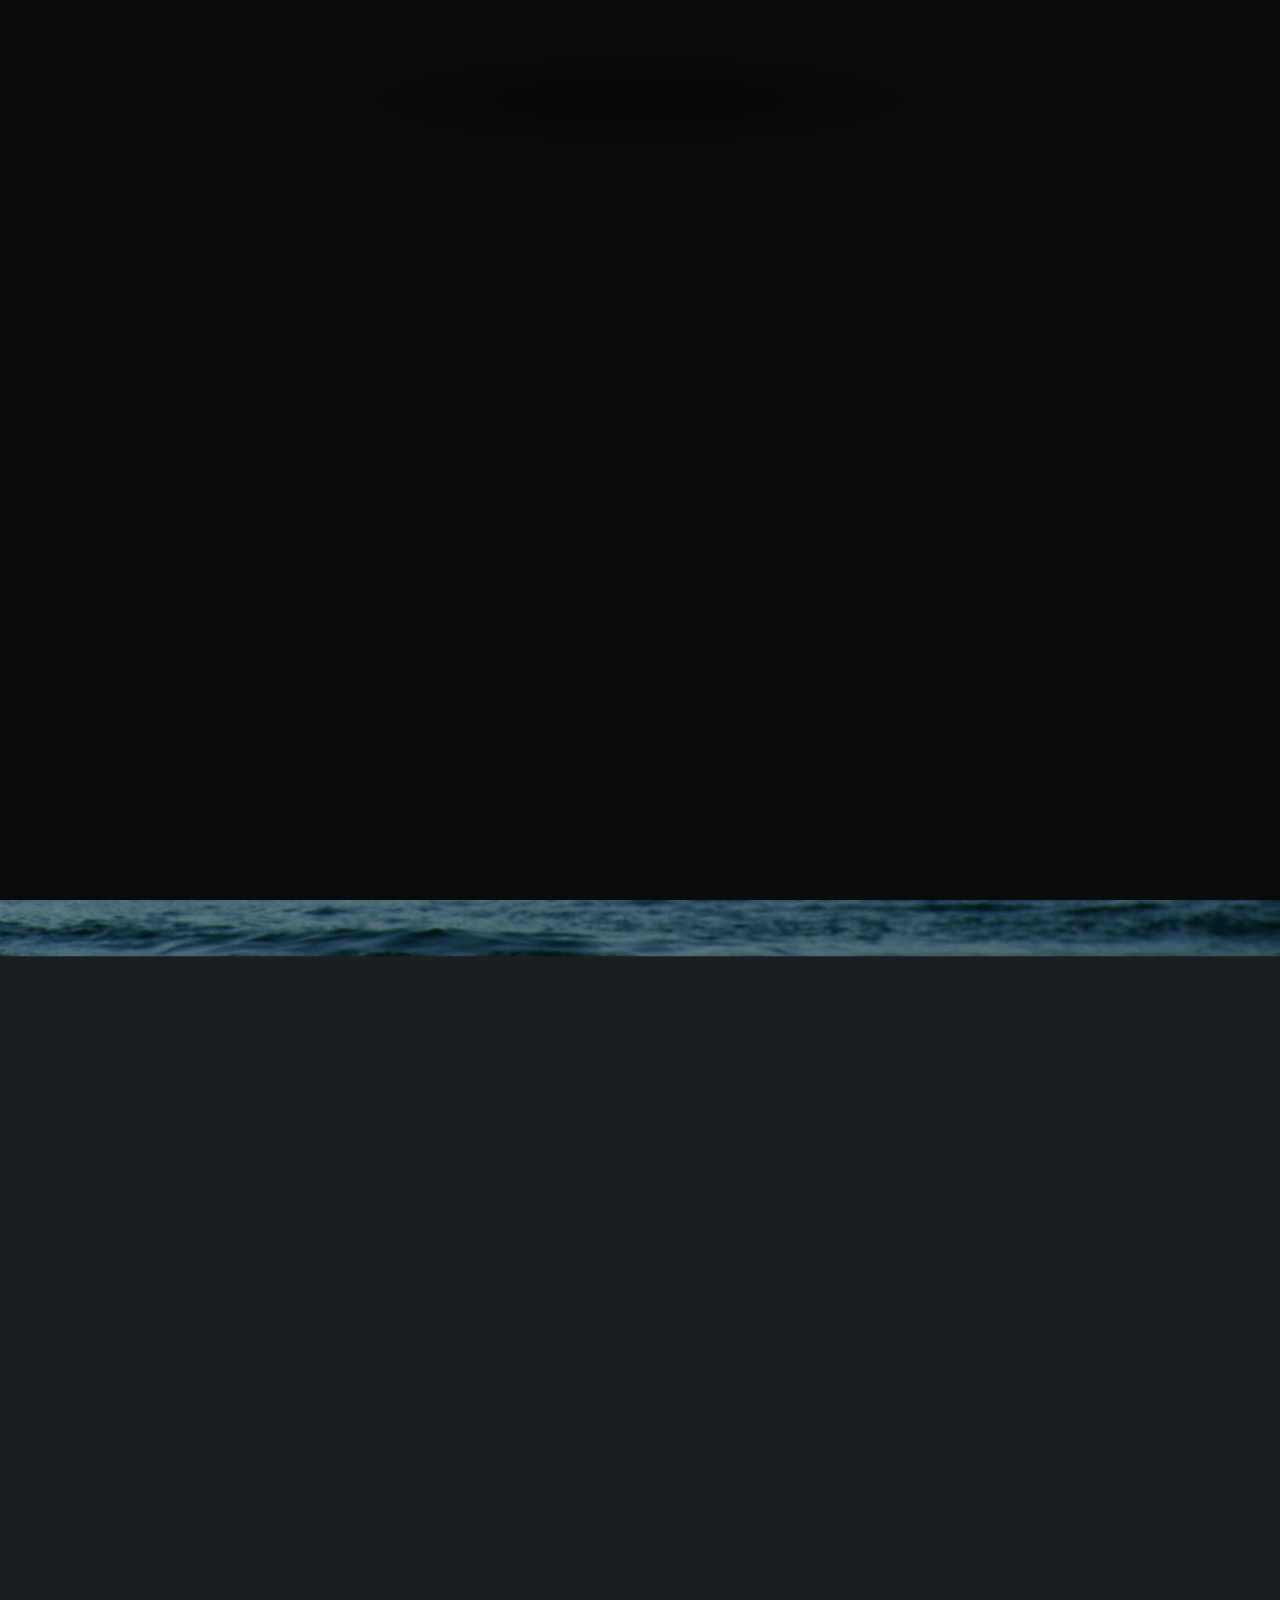
==== index.html @ cc071b28 "Update index.html" ====
<!DOCTYPE HTML>
<!--
	Dimension by HTML5 UP
	html5up.net | @ajlkn
	Free for personal and commercial use under the CCA 3.0 license (html5up.net/license)
-->
<html>
	<!-- 	This is the "Head" of the HTML document.
		It contains information that isn't displayed on the actual page, but is useful
		for the web browser when loading the page	
	-->
	<head>
		<!-- This is the title of the page. It is the text that appears inside this pages tab in your web browser -->
		<title>AstroSites</title>
		<meta charset="utf-8" />
		<meta name="viewport" content="width=device-width, initial-scale=1, user-scalable=no" />
		<!-- 	This links to this page's CSS, which is contained in the folder assets/css and the file main.css.
			 If you want to edit the styling of this page, you should edit the file assets/css/main.css
			 If you have a new CSS file you'd like to add with custom styling, you should link to it here using:
			 <link rel="stylesheet" href="assets/css/my-new-css-file.css"/> 
		-->
		<link rel="stylesheet" href="assets/css/main.css" />
		<!-- 	In the case that the user's browser does not support JavaScript (unlikely, but possible), the page
			will load a separate set of CSS stylings from the file assets/css/noscript.css
			Any HTML contained inside <noscript></noscript> tags will be loaded in the event that JavaScript is not
			available. 
		-->
		<noscript><link rel="stylesheet" href="assets/css/noscript.css" /></noscript>
	</head>
	<!-- The body is the location where your site's content will go -->
	<body class="is-preload">

			<!-- This "div" wraps around all of our content and just changes how things are layed out -->
			<div id="wrapper">

					<!-- This is where the content that appears on page load exists -->
					<header id="header">
						<!-- This is the main content of the front page -->
						<div class="content">
							<div class="inner">
								<!-- Here is a heading where you can put your name -->
								<h1>
									Anika Kumar
								</h1>
								<!-- 	Here is an image where you can put a picture of you. 
									You can change the width and height attributes below to change how large
									your image is.

									Try adding "border-radius: 50%;" to the style attribute.
								-->
								<img src="images/IMG_1311.JPG" style="width:280px; height:280px; object-fit: cover;">
								<!-- 	Here is a paragraph where you can put your position and institution, or
									a short line about yourself.
								-->
								<p>
									Graduate Student <br> Rochester Institute of Technology 
								</p>
								<!-- Here is a paragraph where you can put a link to your CV -->
								<p>
									<!-- Note you will want to change where this points to! -->
									<a href="images/anikakumar_cv_10_27_2026.pdf" target="_blank">Curriculum Vitae</a>
								</p>
							</div>
						</div>
						<!-- This is the navigation menu -->
						<nav>
							<!-- This element makes an "Unordered List" -->
							<ul>
								<!-- This is a "List Item" -->
								<li>
									<!-- 	Note that this links to #about, which will move the page to wherever
										the element with the id "about" exists.
									-->
									<a href="#about">About Me</a>
								</li>
								<li>
									<a href="#research">Research</a>
								</li>
								<li>

									<a href="#publications">Publications</a>
								</li>
								<li>


									<a href="#community">Community</a>
								</li>
								<li>
								
									
									<a href="#contact">Contact</a>
								</li>
								<!-- 	You can add another button to your navigation menu by adding
									another List Item with a link inside of it.
								-->
								<!-- <li>
									<a href="images/profile1.jpg">My CV</a>
								</li> -->
							</ul>
						</nav>
					</header>

					<!-- These are the "cards" that appear when you click the buttons on the main page -->
					<div id="main">
						<!-- 	Here is the "About Me" card. Note it has the id "about", which the previous 
							button links to.
						<!-- About Me card -->
<article id="about">
    <h2 class="major">About Me</h2>

    <span class="image main">
        <img src="images/Aboutme.JPEG" alt="A photo of me"/>
    </span>

    <!-- Education -->
    <h3>Currently:</h3>

    <p>
        I'm a PhD student in Astrophysical Sciences and Technology at
        Rochester Institute of Technology, where I study how galaxies
        evolve across cosmic time.
    </p>

    <h4>Education</h4>

    <ul>
        <li>
            <strong>Rochester Institute of Technology</strong><br>
            PhD in Astrophysical Sciences and Technology
            <span class="education-date">(Aug 2026 – Present)</span>
        </li>
        <li>
            <strong>Rochester Institute of Technology</strong><br>
            MS in Astrophysics
            <span class="education-date">(Aug 2024 – July 2026)</span>
        </li>
        <li>
            <strong>University of Pittsburgh</strong><br>
            BS in Physics and Astronomy, minor in Computer Science
            <span class="education-date">(Jan 2021 – Apr 2024)</span>
        </li>
    </ul>

    <!-- Research interests -->
    <h3>What I Study</h3>

    <p>
        I'm interested in understanding how galaxies form and evolve
        throughout the history of the universe. I combine photometric
        and spectroscopic observations with stellar population synthesis
        (SPS) modeling to uncover the star formation histories of galaxies.
        I am extremley interested in galaxies in the early universe
        (<i>z</i> &gt; 5) and how their star formation is highly stochastic.
    </p>

								 <!-- Hobbies -->
							<h3>A Few Things I Love</h3>

							<p>
   								When I'm not thinking about galaxies, I enjoy practicing yoga (and plan to
    							complete my yoga teacher training in the future!!), bouldering, hiking, trying out new activities, and spending time with
    							family and friends :) I love being creative through painting, listening to music, and learning new crafts.
							</p>

						<div class="hobby-grid">
  							  <img src="images/IMG_4024.JPG" alt="Surfing in Santa Barbara with Felix!">
 						      <img src="images/Banff.JPG" alt="Banff with my family :)">
 						     <img src="images/IMG_3392.JPG" alt="Hiking the Adirondack High Peaks">
  						     <img src="images/IMG_1262.JPG" alt="Bayview and Eagle Lake Trail Loop with my token theorist, Cecilia Steel :)">
							</div>
						</article>

		<!-- Surveys -->
<article id="research">
    <h2 class="major">Surveys</h2>

    <span class="image main">
        <img src="images/cartoon_final.JPG" alt=""/>
    </span>

    <h3>POPPIES</h3>
    <p>
        I lead the image data reduction and photometric catalog construction
        for POPPIES, a JWST pure-parallel NIRCam wide-field slitless
        spectroscopy (WFSS) survey. A paper describing the survey catalogs
        is in preparation.
    </p>

    <p>
        Using POPPIES, I am also investigating why star formation in the
        early universe (\(z \sim 7\text{--}12\)) appears so stochastic.
        By combining photometric and spectroscopic observations with
        stellar population synthesis (SPS) modeling, I aim to constrain
        the star formation histories of these early galaxies.
        More to come on this work! ;)
    </p>

	<h3>PASSAGE <span style="font-size: 0.7em; opacity: 0.7;">
    (Coming Soon!)
</span></h3>

<p>
    Coming soon! I'll be joining IPAC for the visiting graduate student research fellowship in 2027 to work
    with PASSAGE, a pure parallel JWST NIRISS WFSS survey. More to come as for this work as it develops!
</p>

	

    <h3>SQuIGGLE</h3>
    <p>
        As an undergraduate researcher at the University of Pittsburgh,
        I studied gas-rich neighboring galaxies around post-starburst
        galaxies (PSBs) in the SQuIGGLE survey. Using ALMA CO(2–1)
        observations, I identified gas-rich companions and combined
        photometry from the HSC and DECaLS surveys with Bagpipes and
        Prospector to model their star formation histories.
    </p>

    <p>
        I also compared these results with the UniverseMachine to
        investigate how commonly post-starburst galaxies have nearby
        companions. Check out this work in the Publications tab!
    </p>

    <h2 class="major">Other Research Experience</h2>

    <h3>STEPUP</h3>
    <p>
        The Study of Transiting Extra-Solar Planets at the University of
        Pittsburgh (STEPUP) is a research group that uses the 24-inch and
        16-inch Keeler telescopes at Allegheny Observatory to observe
        known and candidate exoplanets for the TESS and Exoplanet Watch
        projects. As group leader, I taught undergraduate students about
        time-domain astronomy, data reduction, and interpreting
        observational results. I also participated in public outreach
        at Allegheny Observatory.
    </p>
</article>
</article>
													<!-- Here is the "Publications" card. -->
						<article id="publications">
  					 		<h2 class="major">Publications</h2>

   					 		<p>
       				 		<a href="https://scholar.google.com/citations?hl=en&view_op=list_works&gmla=AN_4Zu-mcQJucfA04C31h-ICkiGcUsCneWRMiPAxuIvGONOrXHVOfuLg5Bhzir4L9wPWVy0ElvY-TXbmhezVhQ&user=cHKoqRsAAAAJ" target="_blank" rel="noopener noreferrer">
           					 View my publications on Google Scholar
       				 		</a>
   					 		</p>
						</article>

						
						
<!-- Community card -->
<article id="community">
    <h2 class="major">Community</h2>

    <span class="image main">
        <img src="images/IMG_1933.JPG"
             alt="Astronomy outreach at Allegheny Observatory">
    </span>

    <p>
        One of my favorite parts of astronomy is sharing it with others!
        Through teaching, mentoring, and public outreach, I love helping
        students and visitors explore the universe and discover the
        science behind it.
    </p>

    <!-- Teaching -->
    <h3>Teaching & Mentoring</h3>

    <p>
        I've been a graduate teaching assistant at Rochester Institute
        of Technology since 2024, working with students across physics
        and astronomy courses.
    </p>

    <ul>
        <li>
            <strong>Stellar Astrophysics</strong>
            <span class="community-date">Fall 2026 · TA</span>
        </li>
        <li>
            <strong>Solar System Astronomy</strong>
            <span class="community-date">Fall 2026 · Grader</span>
        </li>
        <li>
            <strong>Observational Astronomy</strong>
            <span class="community-date">Spring 2026 · TA</span>
        </li>
        <li>
            <strong>Galactic Astrophysics</strong>
            <span class="community-date">Fall 2025 · TA</span>
        </li>
        <li>
            <strong>College Physics I</strong>
            <span class="community-date">Fall 2024 & Spring 2025 · TA</span>
        </li>
    </ul>

    <!-- RIT Outreach -->
    <h3>Campus Outreach</h3>

    <h4>Imagine RIT</h4>
    <p>
        <strong>Coordinator | January 2025 – Present</strong><br>
        I help plan and organize an astrophysics exhibit for Imagine RIT,
        the university's annual, all-ages festival celebrating creativity,
        innovation, and discovery.
    </p>

    <!-- Pitt Outreach -->
    <h3>Undergraduate Outreach</h3>

    <h4>STEPUP</h4>
    <p>
        <strong>August 2021 – May 2024</strong><br>
        As a group leader for the Study of Transiting Extra-Solar Planets
        at the University of Pittsburgh (STEPUP), I recruited and mentored
        undergraduate students in observational astronomy. I taught
        students how to operate telescopes, collect and process data,
        create light curves, interpret results, and explore exoplanet
        research.
    </p>

    <h4>Astrophysicist for a Day</h4>
    <p>
        I introduced advanced high school students to eclipsing binary
        stars, demonstrating how stellar parameters shape their light
        curves. I also participated in panels about the day-to-day life
        of an astrophysicist.
        <span class="community-date">(November 2023 & March 2024)</span>
    </p>

    <!-- Public Outreach -->
    <h3>Public Astronomy Outreach</h3>

    <h4>Allegheny Observatory</h4>

    <p>
        <strong>Observatory Open House | September 2023</strong><br>
        Shared my undergraduate telescope research experience with
        visitors and discussed what it's like to conduct astronomy
        research.
    </p>

    <p>
        <strong>Observatory Haunted House | October 2023</strong><br>
        Introduced children and families to the transit method of
        exoplanet detection through a hands-on demonstration using
        a lamp as a star and a balloon as a planet.
    </p>
</article>
							
					

						<!-- Here is a the "Contact" card. -->
						<article id="contact">
							<h2 class="major">Contact</h2>
							<p> 
								
								<b>Email:</b> ak8532@rit.edu
							</p>
							<p> 
								<b>Address:</b>  Laboratory for Multiwavelength Astrophysics, School of Physics and Astronomy, Rochester Institute of Technology, 84 Lomb Memorial Drive, Rochester,
NY 14623, USA
							</p>

							
						</article> 
					</div>

					<!-- This is the footer that appears at the bottom of the page -->
					<footer id="footer">
						<!-- 	You can change "Untitled" to your name to show everyone that
							this is your work.
						-->
						<p class="copyright">&copy; Anika Kumar. Design: <a href="https://html5up.net">HTML5 UP</a>.</p>
					</footer>

			</div>

			<!--	This is the background image of the site.
				All configuration of the background is done with CSS.
				Look in the file assets/css/main.css and search for "#bg" to
				see how this element is styled. Look for comments pointing 
				to where you can set a new background image.
			-->
			<div id="bg"></div>

			<!-- Scripts -->
			<script src="assets/js/jquery.min.js"></script>
			<script src="assets/js/browser.min.js"></script>
			<script src="assets/js/breakpoints.min.js"></script>
			<script src="assets/js/util.js"></script>
			<script src="assets/js/main.js"></script>

	</body>
</html>
---- assets/css/main.css ----
/* This is where the Font Awesome fonts come from */
@import url(font-awesome.min.css);
@import url("https://fonts.googleapis.com/css?family=Source+Sans+Pro:300italic,600italic,300,600");

/*
	Dimension by HTML5 UP
	html5up.net | @ajlkn
	Free for personal and commercial use under the CCA 3.0 license (html5up.net/license)
*/

html, body, div, span, applet, object,
iframe, h1, h2, h3, h4, h5, h6, p, blockquote,
pre, a, abbr, acronym, address, big, cite,
code, del, dfn, em, img, ins, kbd, q, s, samp,
small, strike, strong, sub, sup, tt, var, b,
u, i, center, dl, dt, dd, ol, ul, li, fieldset,
form, label, legend, table, caption, tbody,
tfoot, thead, tr, th, td, article, aside,
canvas, details, embed, figure, figcaption,
footer, header, hgroup, menu, nav, output, ruby,
section, summary, time, mark, audio, video {
	margin: 0;
	padding: 0;
	border: 0;
	font-size: 100%;
	font: inherit;
	vertical-align: baseline;}

article, aside, details, figcaption, figure,
footer, header, hgroup, menu, nav, section {
	display: block;}

body {
	line-height: 1;
}

ol, ul {
	list-style: none;
}

blockquote, q {
	quotes: none;
}

	blockquote:before, blockquote:after, q:before, q:after {
		content: '';
		content: none;
	}

table {
	border-collapse: collapse;
	border-spacing: 0;
}

body {
	-webkit-text-size-adjust: none;
}

mark {
	background-color: transparent;
	color: inherit;
}

input::-moz-focus-inner {
	border: 0;
	padding: 0;
}

input, select, textarea {
	-moz-appearance: none;
	-webkit-appearance: none;
	-ms-appearance: none;
	appearance: none;
}

@-ms-viewport {
	width: device-width;
}

@media screen and (max-width: 480px) {

	html, body {
		min-width: 320px;
	}

}

html {
	box-sizing: border-box;
}

*, *:before, *:after {
	box-sizing: inherit;
}

body {
	background: #1b1f22;
}

	body.is-preload *, body.is-preload *:before, body.is-preload *:after {
		-moz-animation: none !important;
		-webkit-animation: none !important;
		-ms-animation: none !important;
		animation: none !important;
		-moz-transition: none !important;
		-webkit-transition: none !important;
		-ms-transition: none !important;
		transition: none !important;
	}

/* Type */

html {
	font-size: 16pt;
}

	@media screen and (max-width: 1680px) {

		html {
			font-size: 12pt;
		}

	}

	@media screen and (max-width: 736px) {

		html {
			font-size: 11pt;
		}

	}

	@media screen and (max-width: 360px) {

		html {
			font-size: 10pt;
		}

	}

body, input, select, textarea {
	color: #ffffff;
	font-family: "Source Sans Pro", sans-serif;
	font-weight: 300;
	font-size: 1rem;
	line-height: 1.65;
}

/* Here you can change how links (and all of the other basic elements) look */
a {
	-moz-transition: color 0.2s ease-in-out, background-color 0.2s ease-in-out, border-bottom-color 0.2s ease-in-out;
	-webkit-transition: color 0.2s ease-in-out, background-color 0.2s ease-in-out, border-bottom-color 0.2s ease-in-out;
	-ms-transition: color 0.2s ease-in-out, background-color 0.2s ease-in-out, border-bottom-color 0.2s ease-in-out;
	transition: color 0.2s ease-in-out, background-color 0.2s ease-in-out, border-bottom-color 0.2s ease-in-out;
	border-bottom: dotted 1px rgba(255, 255, 255, 0.5);
	text-decoration: none;
	color: inherit;
}

	a:hover {
		border-bottom-color: transparent;
	}

strong, b {
	color: #ffffff;
	font-weight: 600;
}

em, i {
	font-style: italic;
}

p {
	margin: 0 0 2rem 0;
}

h1, h2, h3, h4, h5, h6 {
	color: #ffffff;
	font-weight: 600;
	line-height: 1.5;
	margin: 0 0 1rem 0;
	text-transform: uppercase;
	letter-spacing: 0.2rem;
}

	h1 a, h2 a, h3 a, h4 a, h5 a, h6 a {
		color: inherit;
		text-decoration: none;
	}

	h1.major, h2.major, h3.major, h4.major, h5.major, h6.major {
		border-bottom: solid 1px #ffffff;
		width: -moz-max-content;
		width: -webkit-max-content;
		width: -ms-max-content;
		width: max-content;
		padding-bottom: 0.5rem;
		margin: 0 0 2rem 0;
	}

h1 {
	font-size: 2.25rem;
	line-height: 1.3;
	letter-spacing: 0.5rem;
}

h2 {
	font-size: 1.5rem;
	line-height: 1.4;
	letter-spacing: 0.5rem;
}

h3 {
	font-size: 1rem;
}

h4 {
	font-size: 0.8rem;
}

h5 {
	font-size: 0.7rem;
}

h6 {
	font-size: 0.6rem;
}

/* 	
	media queries (@media) are what make web pages mobile friendly.
   	web pages with media queries "respond" to changes in the webpage width by
   	changing the styling of individual elements.

	When screens render the page with 736 pixels or less of width, then this
	CSS will overwrite the old CSS.

   	See here for more: https://www.w3schools.com/css/css3_mediaqueries_ex.asp
*/
@media screen and (max-width: 736px) {

	h1 {
		font-size: 1.75rem;
		line-height: 1.4;
	}

	h2 {
		font-size: 1.25em;
		line-height: 1.5;
	}

}

sub {
	font-size: 0.8rem;
	position: relative;
	top: 0.5rem;
}

sup {
	font-size: 0.8rem;
	position: relative;
	top: -0.5rem;
}

blockquote {
	border-left: solid 4px #ffffff;
	font-style: italic;
	margin: 0 0 2rem 0;
	padding: 0.5rem 0 0.5rem 2rem;
}

code {
	background: rgba(255, 255, 255, 0.075);
	border-radius: 4px;
	font-family: "Courier New", monospace;
	font-size: 0.9rem;
	margin: 0 0.25rem;
	padding: 0.25rem 0.65rem;
}

pre {
	-webkit-overflow-scrolling: touch;
	font-family: "Courier New", monospace;
	font-size: 0.9rem;
	margin: 0 0 2rem 0;
}

	pre code {
		display: block;
		line-height: 1.75;
		padding: 1rem 1.5rem;
		overflow-x: auto;
	}

hr {
	border: 0;
	border-bottom: solid 1px #ffffff;
	margin: 2.75rem 0;
}

.align-left {
	text-align: left;
}

.align-center {
	text-align: center;
}

.align-right {
	text-align: right;
}

/* Form */

form {
	margin: 0 0 2rem 0;
}

	form > :last-child {
		margin-bottom: 0;
	}

	form > .fields {
		display: -moz-flex;
		display: -webkit-flex;
		display: -ms-flex;
		display: flex;
		-moz-flex-wrap: wrap;
		-webkit-flex-wrap: wrap;
		-ms-flex-wrap: wrap;
		flex-wrap: wrap;
		width: calc(100% + 3rem);
		margin: -1.5rem 0 2rem -1.5rem;
	}

		form > .fields > .field {
			-moz-flex-grow: 0;
			-webkit-flex-grow: 0;
			-ms-flex-grow: 0;
			flex-grow: 0;
			-moz-flex-shrink: 0;
			-webkit-flex-shrink: 0;
			-ms-flex-shrink: 0;
			flex-shrink: 0;
			padding: 1.5rem 0 0 1.5rem;
			width: calc(100% - 1.5rem);
		}

			form > .fields > .field.half {
				width: calc(50% - 0.75rem);
			}

			form > .fields > .field.third {
				width: calc(100%/3 - 0.5rem);
			}

			form > .fields > .field.quarter {
				width: calc(25% - 0.375rem);
			}

	@media screen and (max-width: 480px) {

		form > .fields {
			width: calc(100% + 3rem);
			margin: -1.5rem 0 2rem -1.5rem;
		}

			form > .fields > .field {
				padding: 1.5rem 0 0 1.5rem;
				width: calc(100% - 1.5rem);
			}

				form > .fields > .field.half {
					width: calc(100% - 1.5rem);
				}

				form > .fields > .field.third {
					width: calc(100% - 1.5rem);
				}

				form > .fields > .field.quarter {
					width: calc(100% - 1.5rem);
				}

	}

label {
	color: #ffffff;
	display: block;
	font-size: 0.8rem;
	font-weight: 300;
	letter-spacing: 0.2rem;
	line-height: 1.5;
	margin: 0 0 1rem 0;
	text-transform: uppercase;
}

input[type="text"],
input[type="password"],
input[type="email"],
input[type="tel"],
select,
textarea {
	-moz-appearance: none;
	-webkit-appearance: none;
	-ms-appearance: none;
	appearance: none;
	-moz-transition: border-color 0.2s ease-in-out, box-shadow 0.2s ease-in-out, background-color 0.2s ease-in-out;
	-webkit-transition: border-color 0.2s ease-in-out, box-shadow 0.2s ease-in-out, background-color 0.2s ease-in-out;
	-ms-transition: border-color 0.2s ease-in-out, box-shadow 0.2s ease-in-out, background-color 0.2s ease-in-out;
	transition: border-color 0.2s ease-in-out, box-shadow 0.2s ease-in-out, background-color 0.2s ease-in-out;
	background-color: transparent;
	border-radius: 4px;
	border: solid 1px #ffffff;
	color: inherit;
	display: block;
	outline: 0;
	padding: 0 1rem;
	text-decoration: none;
	width: 100%;
}

	input[type="text"]:invalid,
	input[type="password"]:invalid,
	input[type="email"]:invalid,
	input[type="tel"]:invalid,
	select:invalid,
	textarea:invalid {
		box-shadow: none;
	}

	input[type="text"]:focus,
	input[type="password"]:focus,
	input[type="email"]:focus,
	input[type="tel"]:focus,
	select:focus,
	textarea:focus {
		background: rgba(255, 255, 255, 0.075);
		border-color: #ffffff;
		box-shadow: 0 0 0 1px #ffffff;
	}

select {
	background-image: url("data:image/svg+xml;charset=utf8,%3Csvg xmlns='http://www.w3.org/2000/svg' width='40' height='40' preserveAspectRatio='none' viewBox='0 0 40 40'%3E%3Cpath d='M9.4,12.3l10.4,10.4l10.4-10.4c0.2-0.2,0.5-0.4,0.9-0.4c0.3,0,0.6,0.1,0.9,0.4l3.3,3.3c0.2,0.2,0.4,0.5,0.4,0.9 c0,0.4-0.1,0.6-0.4,0.9L20.7,31.9c-0.2,0.2-0.5,0.4-0.9,0.4c-0.3,0-0.6-0.1-0.9-0.4L4.3,17.3c-0.2-0.2-0.4-0.5-0.4-0.9 c0-0.4,0.1-0.6,0.4-0.9l3.3-3.3c0.2-0.2,0.5-0.4,0.9-0.4S9.1,12.1,9.4,12.3z' fill='%23ffffff' /%3E%3C/svg%3E");
	background-size: 1.25rem;
	background-repeat: no-repeat;
	background-position: calc(100% - 1rem) center;
	height: 2.75rem;
	padding-right: 2.75rem;
	text-overflow: ellipsis;
}

	select option {
		color: #ffffff;
		background: #1b1f22;
	}

	select:focus::-ms-value {
		background-color: transparent;
	}

	select::-ms-expand {
		display: none;
	}

input[type="text"],
input[type="password"],
input[type="email"],
select {
	height: 2.75rem;
}

textarea {
	padding: 0.75rem 1rem;
}

input[type="checkbox"],
input[type="radio"] {
	-moz-appearance: none;
	-webkit-appearance: none;
	-ms-appearance: none;
	appearance: none;
	display: block;
	float: left;
	margin-right: -2rem;
	opacity: 0;
	width: 1rem;
	z-index: -1;
}

	input[type="checkbox"] + label,
	input[type="radio"] + label {
		text-decoration: none;
		-moz-user-select: none;
		-webkit-user-select: none;
		-ms-user-select: none;
		user-select: none;
		color: #ffffff;
		cursor: pointer;
		display: inline-block;
		font-size: 0.8rem;
		font-weight: 300;
		margin: 0 0 0.5rem 0;
		padding-left: 2.65rem;
		padding-right: 0.75rem;
		position: relative;
	}

		input[type="checkbox"] + label:before,
		input[type="radio"] + label:before {
			-moz-osx-font-smoothing: grayscale;
			-webkit-font-smoothing: antialiased;
			font-family: FontAwesome;
			font-style: normal;
			font-weight: normal;
			text-transform: none !important;
		}

		input[type="checkbox"] + label:before,
		input[type="radio"] + label:before {
			-moz-transition: border-color 0.2s ease-in-out, box-shadow 0.2s ease-in-out, background-color 0.2s ease-in-out;
			-webkit-transition: border-color 0.2s ease-in-out, box-shadow 0.2s ease-in-out, background-color 0.2s ease-in-out;
			-ms-transition: border-color 0.2s ease-in-out, box-shadow 0.2s ease-in-out, background-color 0.2s ease-in-out;
			transition: border-color 0.2s ease-in-out, box-shadow 0.2s ease-in-out, background-color 0.2s ease-in-out;
			border-radius: 4px;
			border: solid 1px #ffffff;
			content: '';
			display: inline-block;
			height: 1.65rem;
			left: 0;
			line-height: calc(1.58125rem + 0em);
			position: absolute;
			text-align: center;
			top: -0.125rem;
			width: 1.65rem;
		}

	input[type="checkbox"]:checked + label:before,
	input[type="radio"]:checked + label:before {
		background: #ffffff !important;
		border-color: #ffffff !important;
		color: #1b1f22;
		content: '\f00c';
	}

	input[type="checkbox"]:focus + label:before,
	input[type="radio"]:focus + label:before {
		background: rgba(255, 255, 255, 0.075);
		border-color: #ffffff;
		box-shadow: 0 0 0 1px #ffffff;
	}

input[type="checkbox"] + label:before {
	border-radius: 4px;
}

input[type="radio"] + label:before {
	border-radius: 100%;
}

::-webkit-input-placeholder {
	color: rgba(255, 255, 255, 0.5) !important;
	opacity: 1.0;
}

:-moz-placeholder {
	color: rgba(255, 255, 255, 0.5) !important;
	opacity: 1.0;
}

::-moz-placeholder {
	color: rgba(255, 255, 255, 0.5) !important;
	opacity: 1.0;
}

:-ms-input-placeholder {
	color: rgba(255, 255, 255, 0.5) !important;
	opacity: 1.0;
}

.formerize-placeholder {
	color: rgba(255, 255, 255, 0.5) !important;
	opacity: 1.0;
}

/* Box */

.box {
	border-radius: 4px;
	border: solid 1px #ffffff;
	margin-bottom: 2rem;
	padding: 1.5em;
}

	.box > :last-child,
	.box > :last-child > :last-child,
	.box > :last-child > :last-child > :last-child {
		margin-bottom: 0;
	}

	.box.alt {
		border: 0;
		border-radius: 0;
		padding: 0;
	}

/* This changes what the icons look like */
.icon {
	text-decoration: none;
	border-bottom: none;
	position: relative;
}

	.icon:before {
		-moz-osx-font-smoothing: grayscale;
		-webkit-font-smoothing: antialiased;
		font-family: FontAwesome;
		font-style: normal;
		font-weight: normal;
		text-transform: none !important;
	}

	.icon > .label {
		display: none;
	}

/* This changes what an image looks like */
.image {
	border-radius: 4px;
	border: 0;
	display: inline-block;
	position: relative;
}

	.image:before {
		pointer-events: none;
		background-image: url("../../images/overlay.png");
		background-color: rgba(19, 21, 25, 0.5);
		border-radius: 4px;
		content: '';
		display: block;
		height: 100%;
		left: 0;
		opacity: 0.5;
		position: absolute;
		top: 0;
		width: 100%;
	}

	.image img {
		border-radius: 4px;
		display: block;
	}

	.image.left, .image.right {
		max-width: 40%;
	}

		.image.left img, .image.right img {
			width: 100%;
		}

	.image.left {
		float: left;
		padding: 0 1.5em 1em 0;
		top: 0.25em;
	}

	.image.right {
		float: right;
		padding: 0 0 1em 1.5em;
		top: 0.25em;
	}

	.image.fit {
		display: block;
		margin: 0 0 2rem 0;
		width: 100%;
	}

		.image.fit img {
			width: 100%;
		}

	.image.main {
		display: block;
		margin: 2.5rem 0;
		width: 100%;
	}

		.image.main img {
			width: 100%;
		}

	@media screen and (max-width: 736px) {

		.image.main {
			margin: 2rem 0;
		}

	}

	@media screen and (max-width: 480px) {

		.image.main {
			margin: 1.5rem 0;
		}

	}

/* List */

ol {
	list-style: decimal;
	margin: 0 0 2rem 0;
	padding-left: 1.25em;
}

	ol li {
		padding-left: 0.25em;
	}

ul {
	list-style: disc;
	margin: 0 0 2rem 0;
	padding-left: 1em;
}

	ul li {
		padding-left: 0.5em;
	}

	ul.alt {
		list-style: none;
		padding-left: 0;
	}

		ul.alt li {
			border-top: solid 1px #ffffff;
			padding: 0.5em 0;
		}

			ul.alt li:first-child {
				border-top: 0;
				padding-top: 0;
			}

dl {
	margin: 0 0 2rem 0;
}

	dl dt {
		display: block;
		font-weight: 600;
		margin: 0 0 1rem 0;
	}

	dl dd {
		margin-left: 2rem;
	}

/* Actions */

ul.actions {
	display: -moz-flex;
	display: -webkit-flex;
	display: -ms-flex;
	display: flex;
	cursor: default;
	list-style: none;
	margin-left: -1rem;
	padding-left: 0;
}

	ul.actions li {
		padding: 0 0 0 1rem;
		vertical-align: middle;
	}

	ul.actions.special {
		-moz-justify-content: center;
		-webkit-justify-content: center;
		-ms-justify-content: center;
		justify-content: center;
		width: 100%;
		margin-left: 0;
	}

		ul.actions.special li:first-child {
			padding-left: 0;
		}

	ul.actions.stacked {
		-moz-flex-direction: column;
		-webkit-flex-direction: column;
		-ms-flex-direction: column;
		flex-direction: column;
		margin-left: 0;
	}

		ul.actions.stacked li {
			padding: 1.3rem 0 0 0;
		}

			ul.actions.stacked li:first-child {
				padding-top: 0;
			}

	ul.actions.fit {
		width: calc(100% + 1rem);
	}

		ul.actions.fit li {
			-moz-flex-grow: 1;
			-webkit-flex-grow: 1;
			-ms-flex-grow: 1;
			flex-grow: 1;
			-moz-flex-shrink: 1;
			-webkit-flex-shrink: 1;
			-ms-flex-shrink: 1;
			flex-shrink: 1;
			width: 100%;
		}

			ul.actions.fit li > * {
				width: 100%;
			}

		ul.actions.fit.stacked {
			width: 100%;
		}

	@media screen and (max-width: 480px) {

		ul.actions:not(.fixed) {
			-moz-flex-direction: column;
			-webkit-flex-direction: column;
			-ms-flex-direction: column;
			flex-direction: column;
			margin-left: 0;
			width: 100% !important;
		}

			ul.actions:not(.fixed) li {
				-moz-flex-grow: 1;
				-webkit-flex-grow: 1;
				-ms-flex-grow: 1;
				flex-grow: 1;
				-moz-flex-shrink: 1;
				-webkit-flex-shrink: 1;
				-ms-flex-shrink: 1;
				flex-shrink: 1;
				padding: 1rem 0 0 0;
				text-align: center;
				width: 100%;
			}

				ul.actions:not(.fixed) li > * {
					width: 100%;
				}

				ul.actions:not(.fixed) li:first-child {
					padding-top: 0;
				}

				ul.actions:not(.fixed) li input[type="submit"],
				ul.actions:not(.fixed) li input[type="reset"],
				ul.actions:not(.fixed) li input[type="button"],
				ul.actions:not(.fixed) li button,
				ul.actions:not(.fixed) li .button {
					width: 100%;
				}

					ul.actions:not(.fixed) li input[type="submit"].icon:before,
					ul.actions:not(.fixed) li input[type="reset"].icon:before,
					ul.actions:not(.fixed) li input[type="button"].icon:before,
					ul.actions:not(.fixed) li button.icon:before,
					ul.actions:not(.fixed) li .button.icon:before {
						margin-left: -0.5em;
					}

	}

/* This changes what icons inside of an unordered list (ul) look like */
ul.icons {
	cursor: default;
	list-style: none;
	padding-left: 0;
}

	ul.icons li {
		display: inline-block;
		padding: 0 0.75em 0 0;
	}

		ul.icons li:last-child {
			padding-right: 0;
		}

		ul.icons li a {
			border-radius: 100%;
			box-shadow: inset 0 0 0 1px #ffffff;
			display: inline-block;
			height: 2.25rem;
			line-height: 2.25rem;
			text-align: center;
			width: 2.25rem;
		}

			ul.icons li a:hover {
				background-color: rgba(255, 255, 255, 0.075);
			}

			ul.icons li a:active {
				background-color: rgba(255, 255, 255, 0.175);
			}

/* Table */

.table-wrapper {
	-webkit-overflow-scrolling: touch;
	overflow-x: auto;
}

table {
	margin: 0 0 2rem 0;
	width: 100%;
}

	table tbody tr {
		border: solid 1px #ffffff;
		border-left: 0;
		border-right: 0;
	}

		table tbody tr:nth-child(2n + 1) {
			background-color: rgba(255, 255, 255, 0.075);
		}

	table td {
		padding: 0.75em 0.75em;
	}

	table th {
		color: #ffffff;
		font-size: 0.9em;
		font-weight: 600;
		padding: 0 0.75em 0.75em 0.75em;
		text-align: left;
	}

	table thead {
		border-bottom: solid 2px #ffffff;
	}

	table tfoot {
		border-top: solid 2px #ffffff;
	}

	table.alt {
		border-collapse: separate;
	}

		table.alt tbody tr td {
			border: solid 1px #ffffff;
			border-left-width: 0;
			border-top-width: 0;
		}

			table.alt tbody tr td:first-child {
				border-left-width: 1px;
			}

		table.alt tbody tr:first-child td {
			border-top-width: 1px;
		}

		table.alt thead {
			border-bottom: 0;
		}

		table.alt tfoot {
			border-top: 0;
		}

/* Button */

input[type="submit"],
input[type="reset"],
input[type="button"],
button,
.button {
	-moz-appearance: none;
	-webkit-appearance: none;
	-ms-appearance: none;
	appearance: none;
	-moz-transition: background-color 0.2s ease-in-out, color 0.2s ease-in-out;
	-webkit-transition: background-color 0.2s ease-in-out, color 0.2s ease-in-out;
	-ms-transition: background-color 0.2s ease-in-out, color 0.2s ease-in-out;
	transition: background-color 0.2s ease-in-out, color 0.2s ease-in-out;
	background-color: transparent;
	border-radius: 4px;
	border: 0;
	box-shadow: inset 0 0 0 1px #ffffff;
	color: #ffffff !important;
	cursor: pointer;
	display: inline-block;
	font-size: 0.8rem;
	font-weight: 300;
	height: 2.75rem;
	letter-spacing: 0.2rem;
	line-height: 2.75rem;
	outline: 0;
	padding: 0 1.25rem 0 1.35rem;
	text-align: center;
	text-decoration: none;
	text-transform: uppercase;
	white-space: nowrap;
}

	input[type="submit"]:hover,
	input[type="reset"]:hover,
	input[type="button"]:hover,
	button:hover,
	.button:hover {
		background-color: rgba(255, 255, 255, 0.075);
	}

	input[type="submit"]:active,
	input[type="reset"]:active,
	input[type="button"]:active,
	button:active,
	.button:active {
		background-color: rgba(255, 255, 255, 0.175);
	}

	input[type="submit"].icon:before,
	input[type="reset"].icon:before,
	input[type="button"].icon:before,
	button.icon:before,
	.button.icon:before {
		margin-right: 0.5em;
	}

	input[type="submit"].fit,
	input[type="reset"].fit,
	input[type="button"].fit,
	button.fit,
	.button.fit {
		width: 100%;
	}

	input[type="submit"].small,
	input[type="reset"].small,
	input[type="button"].small,
	button.small,
	.button.small {
		font-size: 0.6rem;
		height: 2.0625rem;
		line-height: 2.0625rem;
	}

	input[type="submit"].primary,
	input[type="reset"].primary,
	input[type="button"].primary,
	button.primary,
	.button.primary {
		background-color: #ffffff;
		color: #1b1f22 !important;
		font-weight: 600;
	}

	input[type="submit"].disabled, input[type="submit"]:disabled,
	input[type="reset"].disabled,
	input[type="reset"]:disabled,
	input[type="button"].disabled,
	input[type="button"]:disabled,
	button.disabled,
	button:disabled,
	.button.disabled,
	.button:disabled {
		pointer-events: none;
		cursor: default;
		opacity: 0.25;
	}

input[type="submit"],
input[type="reset"],
input[type="button"],
button {
	line-height: calc(2.75rem - 2px);
}

/* This changes what the background of your site looks like */
#bg {
	-moz-transform: scale(1.0);
	-webkit-transform: scale(1.0);
	-ms-transform: scale(1.0);
	transform: scale(1.0);
	-webkit-backface-visibility: hidden;
	position: fixed;
	top: 0;
	left: 0;
	width: 100%;
	height: 100vh;
	z-index: 1;
}

	#bg:before, #bg:after {
		content: '';
		display: block;
		position: absolute;
		top: 0;
		left: 0;
		width: 100%;
		height: 100%;
	}

	/* This sets the image the overlay on the background */
	#bg:before {
		-moz-transition: background-color 2.5s ease-in-out;
		-webkit-transition: background-color 2.5s ease-in-out;
		-ms-transition: background-color 2.5s ease-in-out;
		transition: background-color 2.5s ease-in-out;
		-moz-transition-delay: 0.75s;
		-webkit-transition-delay: 0.75s;
		-ms-transition-delay: 0.75s;
		transition-delay: 0.75s;
		background-image: linear-gradient(to top, rgba(19, 21, 25, 0.5), rgba(19, 21, 25, 0.5)), url("../../images/overlay.png");
		background-size: auto, 256px 256px;
		background-position: center, center;
		background-repeat: no-repeat, repeat;
		/* This sets the order of rendering. This will sit on top of all elements with z-index < 2 */
		z-index: 2;
	}

	/* This sets the content of the actual background */
	#bg:after {
		-moz-transform: scale(1.125);
		-webkit-transform: scale(1.125);
		-ms-transform: scale(1.125);
		transform: scale(1.125);
		-moz-transition: -moz-transform 0.325s ease-in-out, -moz-filter 0.325s ease-in-out;
		-webkit-transition: -webkit-transform 0.325s ease-in-out, -webkit-filter 0.325s ease-in-out;
		-ms-transition: -ms-transform 0.325s ease-in-out, -ms-filter 0.325s ease-in-out;
		transition: transform 0.325s ease-in-out, filter 0.325s ease-in-out;
		/* We can change the background image here. */
		background-image: url("../../images/IMG_4057.JPG");
		background-position: center;
		background-size: cover;
		background-repeat: no-repeat;
		/* This sets the order of rendering. This will sit behind all elements with z-index > 1 */
		z-index: 1;
	}

	body.is-article-visible #bg:after {
		-moz-transform: scale(1.0825);
		-webkit-transform: scale(1.0825);
		-ms-transform: scale(1.0825);
		transform: scale(1.0825);
		-moz-filter: blur(0.2rem);
		-webkit-filter: blur(0.2rem);
		-ms-filter: blur(0.2rem);
		filter: blur(0.2rem);
	}

	body.is-preload #bg:before {
		background-color: #000000;
	}

/* Wrapper */

#wrapper {
	display: -moz-flex;
	display: -webkit-flex;
	display: -ms-flex;
	display: flex;
	-moz-flex-direction: column;
	-webkit-flex-direction: column;
	-ms-flex-direction: column;
	flex-direction: column;
	-moz-align-items: center;
	-webkit-align-items: center;
	-ms-align-items: center;
	align-items: center;
	-moz-justify-content: space-between;
	-webkit-justify-content: space-between;
	-ms-justify-content: space-between;
	justify-content: space-between;
	position: relative;
	min-height: 100vh;
	width: 100%;
	padding: 4rem 2rem;
	z-index: 3;
}

	#wrapper:before {
		content: '';
		display: block;
	}

	@media screen and (max-width: 1680px) {

		#wrapper {
			padding: 3rem 2rem;
		}

	}

	@media screen and (max-width: 736px) {

		#wrapper {
			padding: 2rem 1rem;
		}

	}

	@media screen and (max-width: 480px) {

		#wrapper {
			padding: 1rem;
		}

	}

/* Header */

#header {
	display: -moz-flex;
	display: -webkit-flex;
	display: -ms-flex;
	display: flex;
	-moz-flex-direction: column;
	-webkit-flex-direction: column;
	-ms-flex-direction: column;
	flex-direction: column;
	-moz-align-items: center;
	-webkit-align-items: center;
	-ms-align-items: center;
	align-items: center;
	-moz-transition: -moz-transform 0.325s ease-in-out, -moz-filter 0.325s ease-in-out, opacity 0.325s ease-in-out;
	-webkit-transition: -webkit-transform 0.325s ease-in-out, -webkit-filter 0.325s ease-in-out, opacity 0.325s ease-in-out;
	-ms-transition: -ms-transform 0.325s ease-in-out, -ms-filter 0.325s ease-in-out, opacity 0.325s ease-in-out;
	transition: transform 0.325s ease-in-out, filter 0.325s ease-in-out, opacity 0.325s ease-in-out;
	background-image: -moz-radial-gradient(rgba(0, 0, 0, 0.25) 25%, rgba(0, 0, 0, 0) 55%);
	background-image: -webkit-radial-gradient(rgba(0, 0, 0, 0.25) 25%, rgba(0, 0, 0, 0) 55%);
	background-image: -ms-radial-gradient(rgba(0, 0, 0, 0.25) 25%, rgba(0, 0, 0, 0) 55%);
	background-image: radial-gradient(rgba(0, 0, 0, 0.25) 25%, rgba(0, 0, 0, 0) 55%);
	max-width: 100%;
	text-align: center;
}

	#header > * {
		-moz-transition: opacity 0.325s ease-in-out;
		-webkit-transition: opacity 0.325s ease-in-out;
		-ms-transition: opacity 0.325s ease-in-out;
		transition: opacity 0.325s ease-in-out;
		position: relative;
		margin-top: 3.5rem;
	}

		#header > *:before {
			content: '';
			display: block;
			position: absolute;
			top: calc(-3.5rem - 1px);
			left: calc(50% - 1px);
			width: 1px;
			height: calc(3.5rem + 1px);
			background: #ffffff;
		}

	#header > :first-child {
		margin-top: 0;
	}

		#header > :first-child:before {
			display: none;
		}

	#header .logo {
		width: 5.5rem;
		height: 5.5rem;
		line-height: 5.5rem;
		border: solid 1px #ffffff;
		border-radius: 100%;
	}

		#header .logo .icon:before {
			font-size: 2rem;
		}

	#header .content {
		border-style: solid;
		border-color: #ffffff;
		border-top-width: 1px;
		border-bottom-width: 1px;
		max-width: 100%;
	}

		#header .content .inner {
			-moz-transition: max-height 0.75s ease, padding 0.75s ease, opacity 0.325s ease-in-out;
			-webkit-transition: max-height 0.75s ease, padding 0.75s ease, opacity 0.325s ease-in-out;
			-ms-transition: max-height 0.75s ease, padding 0.75s ease, opacity 0.325s ease-in-out;
			transition: max-height 0.75s ease, padding 0.75s ease, opacity 0.325s ease-in-out;
			-moz-transition-delay: 0.25s;
			-webkit-transition-delay: 0.25s;
			-ms-transition-delay: 0.25s;
			transition-delay: 0.25s;
			padding: 3rem 2rem;
			max-height: 40rem;
			overflow: hidden;
		}

			#header .content .inner > :last-child {
				margin-bottom: 0;
			}

		#header .content p {
			text-transform: uppercase;
			letter-spacing: 0.2rem;
			font-size: 0.8rem;
			line-height: 2;
		}

	#header nav ul {
		display: -moz-flex;
		display: -webkit-flex;
		display: -ms-flex;
		display: flex;
		margin-bottom: 0;
		list-style: none;
		padding-left: 0;
		border: solid 1px #ffffff;
		border-radius: 4px;
	}

		#header nav ul li {
			padding-left: 0;
			border-left: solid 1px #ffffff;
		}

			#header nav ul li:first-child {
				border-left: 0;
			}

			#header nav ul li a {
				display: block;
				min-width: 7.5rem;
				height: 2.75rem;
				line-height: 2.75rem;
				padding: 0 1.25rem 0 1.45rem;
				text-transform: uppercase;
				letter-spacing: 0.2rem;
				font-size: 0.8rem;
				border-bottom: 0;
			}

				#header nav ul li a:hover {
					background-color: rgba(255, 255, 255, 0.075);
				}

				#header nav ul li a:active {
					background-color: rgba(255, 255, 255, 0.175);
				}

	#header nav.use-middle:after {
		content: '';
		display: block;
		position: absolute;
		top: 0;
		left: calc(50% - 1px);
		width: 1px;
		height: 100%;
		background: #ffffff;
	}

	#header nav.use-middle ul li.is-middle {
		border-left: 0;
	}

	body.is-article-visible #header {
		-moz-transform: scale(0.95);
		-webkit-transform: scale(0.95);
		-ms-transform: scale(0.95);
		transform: scale(0.95);
		-moz-filter: blur(0.1rem);
		-webkit-filter: blur(0.1rem);
		-ms-filter: blur(0.1rem);
		filter: blur(0.1rem);
		opacity: 0;
	}

	body.is-preload #header {
		-moz-filter: blur(0.125rem);
		-webkit-filter: blur(0.125rem);
		-ms-filter: blur(0.125rem);
		filter: blur(0.125rem);
	}

		body.is-preload #header > * {
			opacity: 0;
		}

		body.is-preload #header .content .inner {
			max-height: 0;
			padding-top: 0;
			padding-bottom: 0;
			opacity: 0;
		}

	@media screen and (max-width: 980px) {

		#header .content p br {
			display: none;
		}

	}

	@media screen and (max-width: 736px) {

		#header > * {
			margin-top: 2rem;
		}

			#header > *:before {
				top: calc(-2rem - 1px);
				height: calc(2rem + 1px);
			}

		#header .logo {
			width: 4.75rem;
			height: 4.75rem;
			line-height: 4.75rem;
		}

			#header .logo .icon:before {
				font-size: 1.75rem;
			}

		#header .content .inner {
			padding: 2.5rem 1rem;
		}

		#header .content p {
			line-height: 1.875;
		}

	}

	@media screen and (max-width: 480px) {

		#header {
			padding: 1.5rem 0;
		}

			#header .content .inner {
				padding: 2.5rem 0;
			}

			#header nav ul {
				-moz-flex-direction: column;
				-webkit-flex-direction: column;
				-ms-flex-direction: column;
				flex-direction: column;
				min-width: 10rem;
				max-width: 100%;
			}

				#header nav ul li {
					border-left: 0;
					border-top: solid 1px #ffffff;
				}

					#header nav ul li:first-child {
						border-top: 0;
					}

					#header nav ul li a {
						height: 3rem;
						line-height: 3rem;
						min-width: 0;
						width: 100%;
					}

			#header nav.use-middle:after {
				display: none;
			}

	}

/* Main */

#main {
	-moz-flex-grow: 1;
	-webkit-flex-grow: 1;
	-ms-flex-grow: 1;
	flex-grow: 1;
	-moz-flex-shrink: 1;
	-webkit-flex-shrink: 1;
	-ms-flex-shrink: 1;
	flex-shrink: 1;
	display: -moz-flex;
	display: -webkit-flex;
	display: -ms-flex;
	display: flex;
	-moz-align-items: center;
	-webkit-align-items: center;
	-ms-align-items: center;
	align-items: center;
	-moz-justify-content: center;
	-webkit-justify-content: center;
	-ms-justify-content: center;
	justify-content: center;
	-moz-flex-direction: column;
	-webkit-flex-direction: column;
	-ms-flex-direction: column;
	flex-direction: column;
	position: relative;
	max-width: 100%;
	z-index: 3;
}

	#main article {
		-moz-transform: translateY(0.25rem);
		-webkit-transform: translateY(0.25rem);
		-ms-transform: translateY(0.25rem);
		transform: translateY(0.25rem);
		-moz-transition: opacity 0.325s ease-in-out, -moz-transform 0.325s ease-in-out;
		-webkit-transition: opacity 0.325s ease-in-out, -webkit-transform 0.325s ease-in-out;
		-ms-transition: opacity 0.325s ease-in-out, -ms-transform 0.325s ease-in-out;
		transition: opacity 0.325s ease-in-out, transform 0.325s ease-in-out;
		padding: 4.5rem 2.5rem 1.5rem 2.5rem ;
		position: relative;
		width: 40rem;
		max-width: 100%;
		background-color: rgba(27, 31, 34, 0.85);
		border-radius: 4px;
		opacity: 0;
	}

		#main article.active {
			-moz-transform: translateY(0);
			-webkit-transform: translateY(0);
			-ms-transform: translateY(0);
			transform: translateY(0);
			opacity: 1;
		}

		#main article .close {
			display: block;
			position: absolute;
			top: 0;
			right: 0;
			width: 4rem;
			height: 4rem;
			cursor: pointer;
			text-indent: 4rem;
			overflow: hidden;
			white-space: nowrap;
		}

			#main article .close:before {
				-moz-transition: background-color 0.2s ease-in-out;
				-webkit-transition: background-color 0.2s ease-in-out;
				-ms-transition: background-color 0.2s ease-in-out;
				transition: background-color 0.2s ease-in-out;
				content: '';
				display: block;
				position: absolute;
				top: 0.75rem;
				left: 0.75rem;
				width: 2.5rem;
				height: 2.5rem;
				border-radius: 100%;
				background-position: center;
				background-image: url("data:image/svg+xml;charset=utf8,%3Csvg xmlns='http://www.w3.org/2000/svg' xmlns:xlink='http://www.w3.org/1999/xlink' width='20px' height='20px' viewBox='0 0 20 20' zoomAndPan='disable'%3E%3Cstyle%3Eline %7B stroke: %23ffffff%3B stroke-width: 1%3B %7D%3C/style%3E%3Cline x1='2' y1='2' x2='18' y2='18' /%3E%3Cline x1='18' y1='2' x2='2' y2='18' /%3E%3C/svg%3E");
				background-size: 20px 20px;
				background-repeat: no-repeat;
			}

			#main article .close:hover:before {
				background-color: rgba(255, 255, 255, 0.075);
			}

			#main article .close:active:before {
				background-color: rgba(255, 255, 255, 0.175);
			}

	@media screen and (max-width: 736px) {

		#main article {
			padding: 3.5rem 2rem 0.5rem 2rem ;
		}

			#main article .close:before {
				top: 0.875rem;
				left: 0.875rem;
				width: 2.25rem;
				height: 2.25rem;
				background-size: 14px 14px;
			}

	}

	@media screen and (max-width: 480px) {

		#main article {
			padding: 3rem 1.5rem 0.5rem 1.5rem ;
		}

	}



/* Footer */

#footer {
	-moz-transition: -moz-transform 0.325s ease-in-out, -moz-filter 0.325s ease-in-out, opacity 0.325s ease-in-out;
	-webkit-transition: -webkit-transform 0.325s ease-in-out, -webkit-filter 0.325s ease-in-out, opacity 0.325s ease-in-out;
	-ms-transition: -ms-transform 0.325s ease-in-out, -ms-filter 0.325s ease-in-out, opacity 0.325s ease-in-out;
	transition: transform 0.325s ease-in-out, filter 0.325s ease-in-out, opacity 0.325s ease-in-out;
	width: 100%;
	max-width: 100%;
	margin-top: 2rem;
	text-align: center;
}

	#footer .copyright {
		letter-spacing: 0.2rem;
		font-size: 0.6rem;
		opacity: 0.75;
		margin-bottom: 0;
		text-transform: uppercase;
	}

	body.is-article-visible #footer {
		-moz-transform: scale(0.95);
		-webkit-transform: scale(0.95);
		-ms-transform: scale(0.95);
		transform: scale(0.95);
		-moz-filter: blur(0.1rem);
		-webkit-filter: blur(0.1rem);
		-ms-filter: blur(0.1rem);
		filter: blur(0.1rem);
		opacity: 0;
	}

	body.is-preload #footer {
		opacity: 0;
	}

/* Hobby photo grid */
.hobby-grid {
    display: grid;
    grid-template-columns: repeat(2, minmax(0, 1fr));
    gap: 12px;
    width: 100%;
    max-width: 500px;
    margin: 1.5rem auto;
}

.hobby-grid img {
    display: block;
    width: 100%;
    height: 160px;
    object-fit: cover;
    border-radius: 8px;
}

/* Smaller photos on mobile */
@media screen and (max-width: 480px) {
    .hobby-grid img {
        height: 120px;
    }
}

/* Reposition About Me profile photo */
#about > .image.main img {
    width: 100%;
    height: 350px;
    object-fit: cover;
    object-position: 25% center;
}

/* Education list */
#about ul {
    list-style: none;
    padding-left: 0;
    margin: 1em 0 1.5em;
}

#about ul li {
    margin-bottom: 1.2em;
    padding-left: 1em;
    border-left: 2px solid rgba(255, 255, 255, 0.3);
}

#about ul li strong {
    display: inline-block;
    margin-bottom: 0.2em;
}

#about .education-date {
    opacity: 0.7;
    font-size: 0.9em;
}

/* Consistent spacing between sections */
#about h3 {
    margin-top: 1.8em;
    margin-bottom: 0.8em;
}
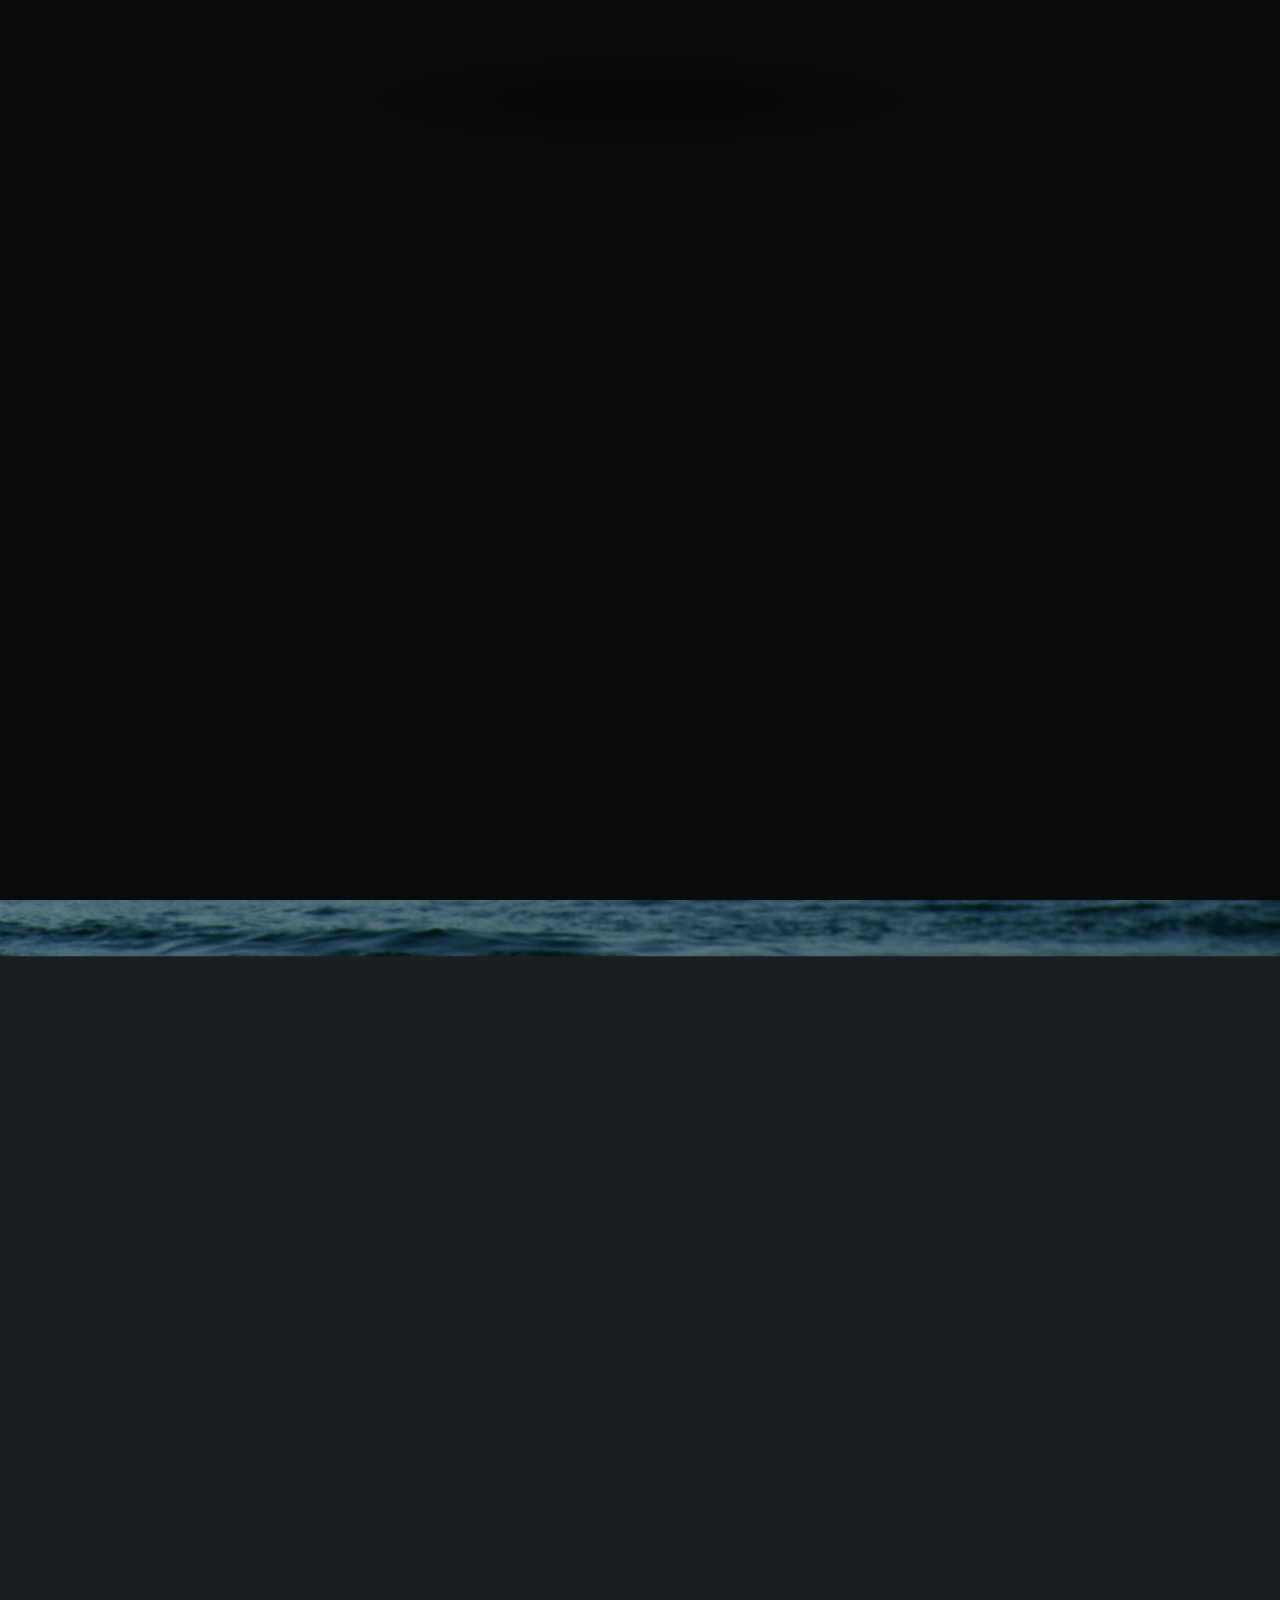
==== commit 2cfb7eaa: "Update index.html" ====
--- a/index.html
+++ b/index.html
@@ -116,9 +116,8 @@
     <h3>Currently:</h3>
 
     <p>
-        I'm a PhD student in Astrophysical Sciences and Technology at
-        Rochester Institute of Technology, where I study how galaxies
-        evolve across cosmic time.
+        I'm a 3rd year PhD student in Astrophysical Sciences and Technology at
+        Rochester Institute of Technology
     </p>
 
     <h4>Education</h4>
--- a/assets/css/main.css
+++ b/assets/css/main.css
@@ -1675,12 +1675,22 @@
     }
 }
 
-/* Reposition About Me profile photo */
+/* Reposition profile photo in About Me */
+/* About Me profile photo */
+#about > .image.main {
+    width: 100%;
+    overflow: hidden;
+    height: 380px;
+}
+
 #about > .image.main img {
-    width: 100%;
-    height: 350px;
+    display: block;
+    width: 130% !important;
+    max-width: none !important;
+    height: 380px;
     object-fit: cover;
-    object-position: 25% center;
+    object-position: center;
+    margin-left: 10% !important;
 }
 
 /* Education list */
@@ -1711,3 +1721,40 @@
     margin-top: 1.8em;
     margin-bottom: 0.8em;
 }
+
+
+
+
+/* Community section styling */
+#community h3 {
+    margin-top: 1.8em;
+    margin-bottom: 0.8em;
+}
+
+#community h4 {
+    margin-top: 1.2em;
+    margin-bottom: 0.4em;
+    font-size: 1em;
+}
+
+#community ul {
+    list-style: none;
+    padding-left: 0;
+    margin: 1em 0 1.5em;
+}
+
+#community ul li {
+    margin-bottom: 1em;
+    padding-left: 1em;
+    border-left: 2px solid rgba(255, 255, 255, 0.3);
+}
+
+#community ul li strong {
+    display: block;
+}
+
+#community .community-date {
+    display: inline-block;
+    font-size: 0.85em;
+    opacity: 0.7;
+}
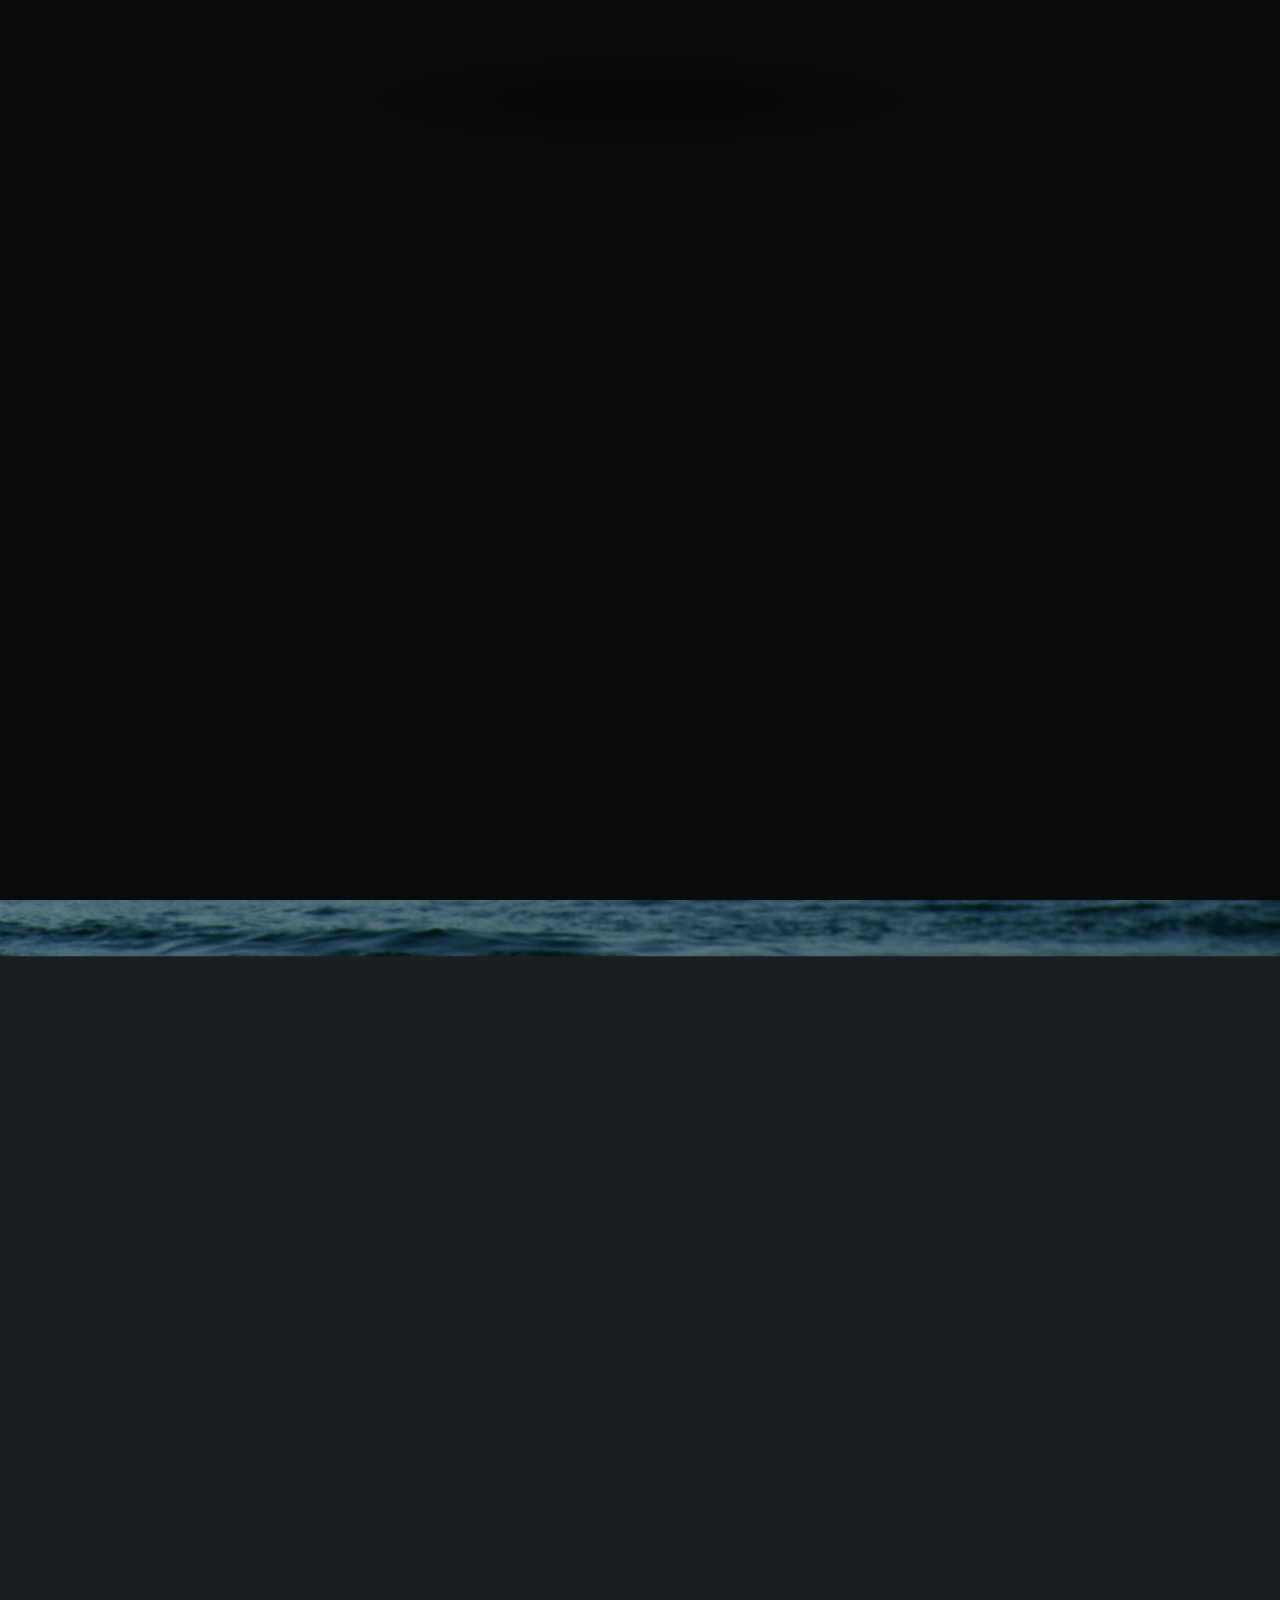
==== commit f7f9f500: "Update index.html" ====
--- a/index.html
+++ b/index.html
@@ -153,14 +153,15 @@
     </p>
 
 								 <!-- Hobbies -->
-							<h3>A Few Things I Love</h3>
+							<h3>Outside of School</h3>
 
 							<p>
-   								When I'm not thinking about galaxies, I enjoy practicing yoga (and plan to
-    							complete my yoga teacher training in the future!!), bouldering, hiking, trying out new activities, and spending time with
-    							family and friends :) I love being creative through painting, listening to music, and learning new crafts.
-							</p>
-
+    When I'm not thinking about galaxies, I enjoy practicing yoga
+    (and hope to complete my yoga teacher training in the future!!),
+    bouldering, hiking, trying new activities, playing chess, and
+    spending time with family and friends :) I also love music and
+    exploring new creative hobbies!
+</p>
 						<div class="hobby-grid">
   							  <img src="images/IMG_4024.JPG" alt="Surfing in Santa Barbara with Felix!">
  						      <img src="images/Banff.JPG" alt="Banff with my family :)">
--- a/assets/css/main.css
+++ b/assets/css/main.css
@@ -1675,23 +1675,6 @@
     }
 }
 
-/* Reposition profile photo in About Me */
-/* About Me profile photo */
-#about > .image.main {
-    width: 100%;
-    overflow: hidden;
-    height: 380px;
-}
-
-#about > .image.main img {
-    display: block;
-    width: 130% !important;
-    max-width: none !important;
-    height: 380px;
-    object-fit: cover;
-    object-position: center;
-    margin-left: 10% !important;
-}
 
 /* Education list */
 #about ul {
@@ -1758,3 +1741,12 @@
     font-size: 0.85em;
     opacity: 0.7;
 }
+
+
+/* Homepage profile photo positioning */
+.homepage-profile {
+    width: 280px !important;
+    height: 280px !important;
+    object-fit: cover;
+    object-position: 75% center;
+}
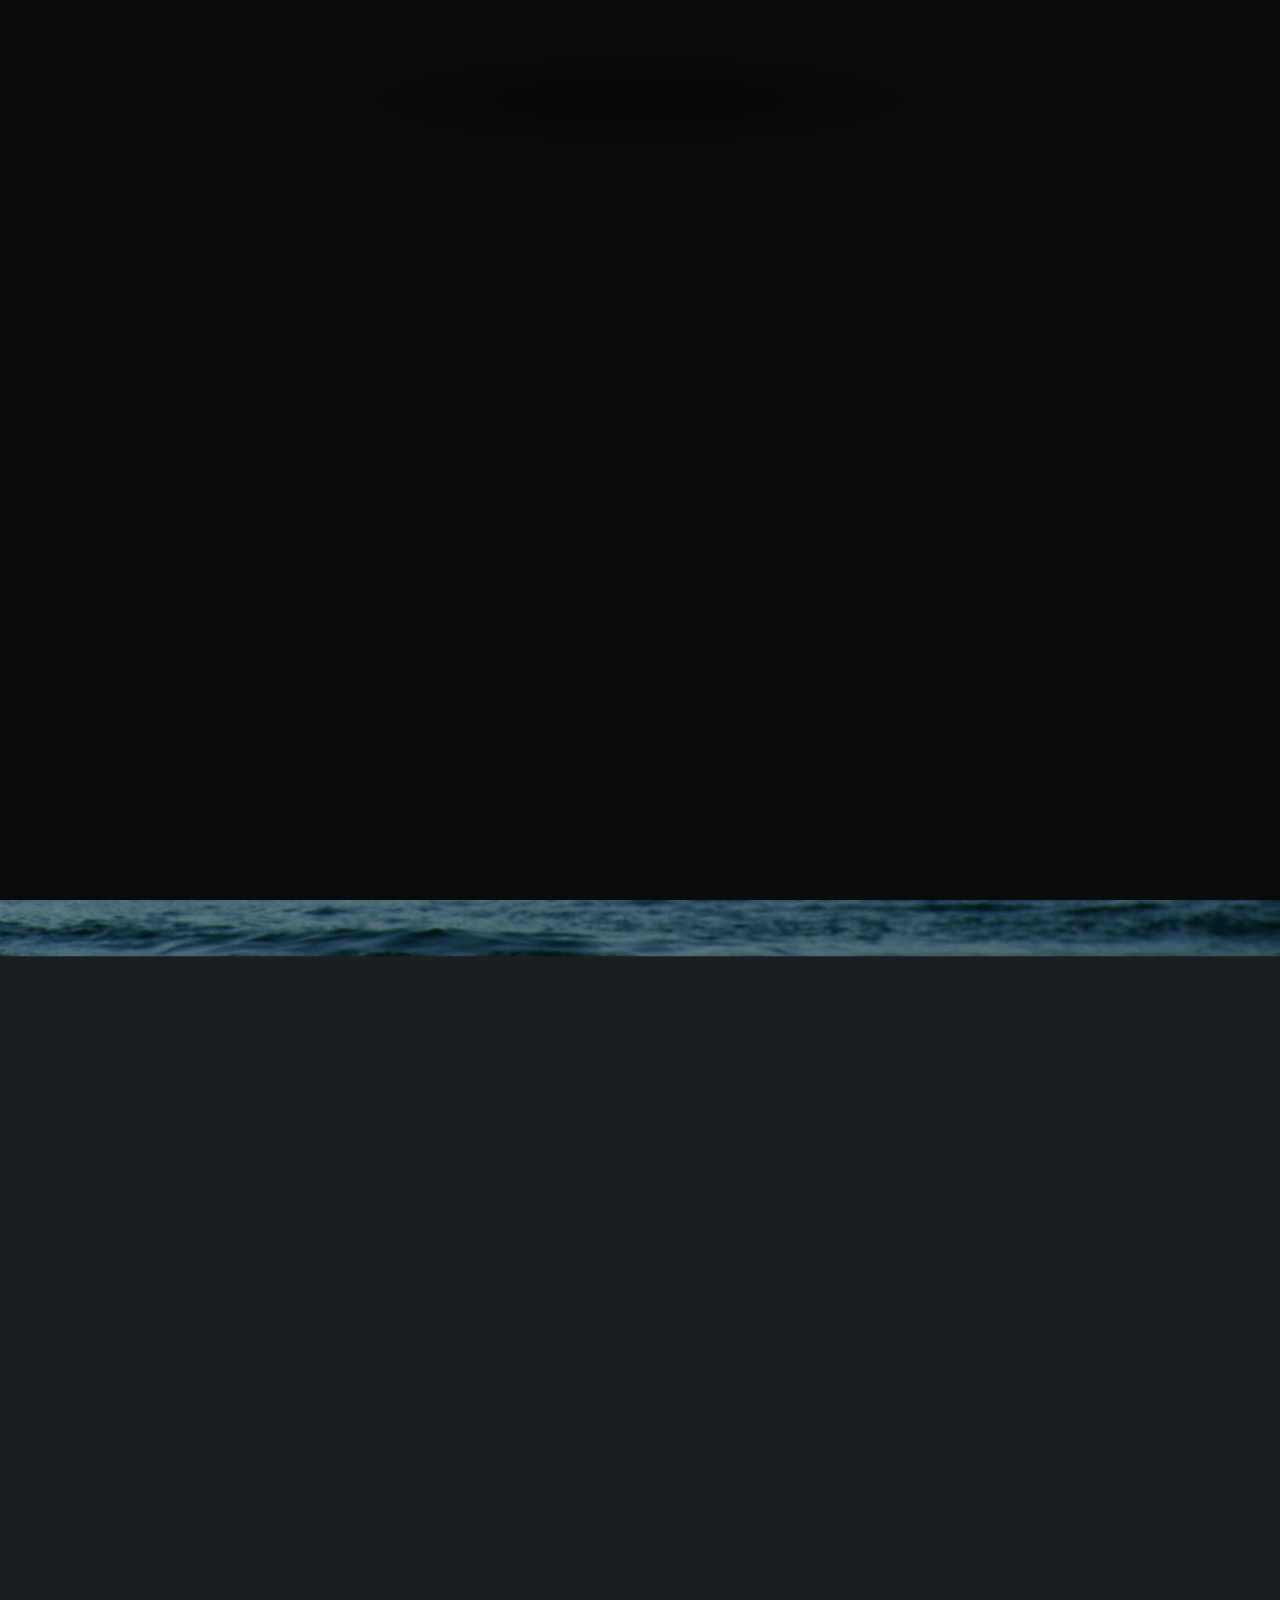
==== commit c0bb946c: "Update index.html" ====
--- a/index.html
+++ b/index.html
@@ -48,7 +48,10 @@
 
 									Try adding "border-radius: 50%;" to the style attribute.
 								-->
-								<img src="images/IMG_1311.JPG" style="width:280px; height:280px; object-fit: cover;">
+								
+								<img src="images/IMG_1311.JPG"
+     							class="homepage-profile"
+     							alt="Anika Kumar">
 								<!-- 	Here is a paragraph where you can put your position and institution, or
 									a short line about yourself.
 								-->
--- a/assets/css/main.css
+++ b/assets/css/main.css
@@ -1742,7 +1742,6 @@
     opacity: 0.7;
 }
 
-
 /* Homepage profile photo positioning */
 .homepage-profile {
     width: 280px !important;
@@ -1750,3 +1749,11 @@
     object-fit: cover;
     object-position: 75% center;
 }
+
+/* Reposition About Me profile photo */
+#about > .image.main img {
+    width: 100%;
+    height: 350px;
+    object-fit: cover;
+    object-position: 25% center;
+}
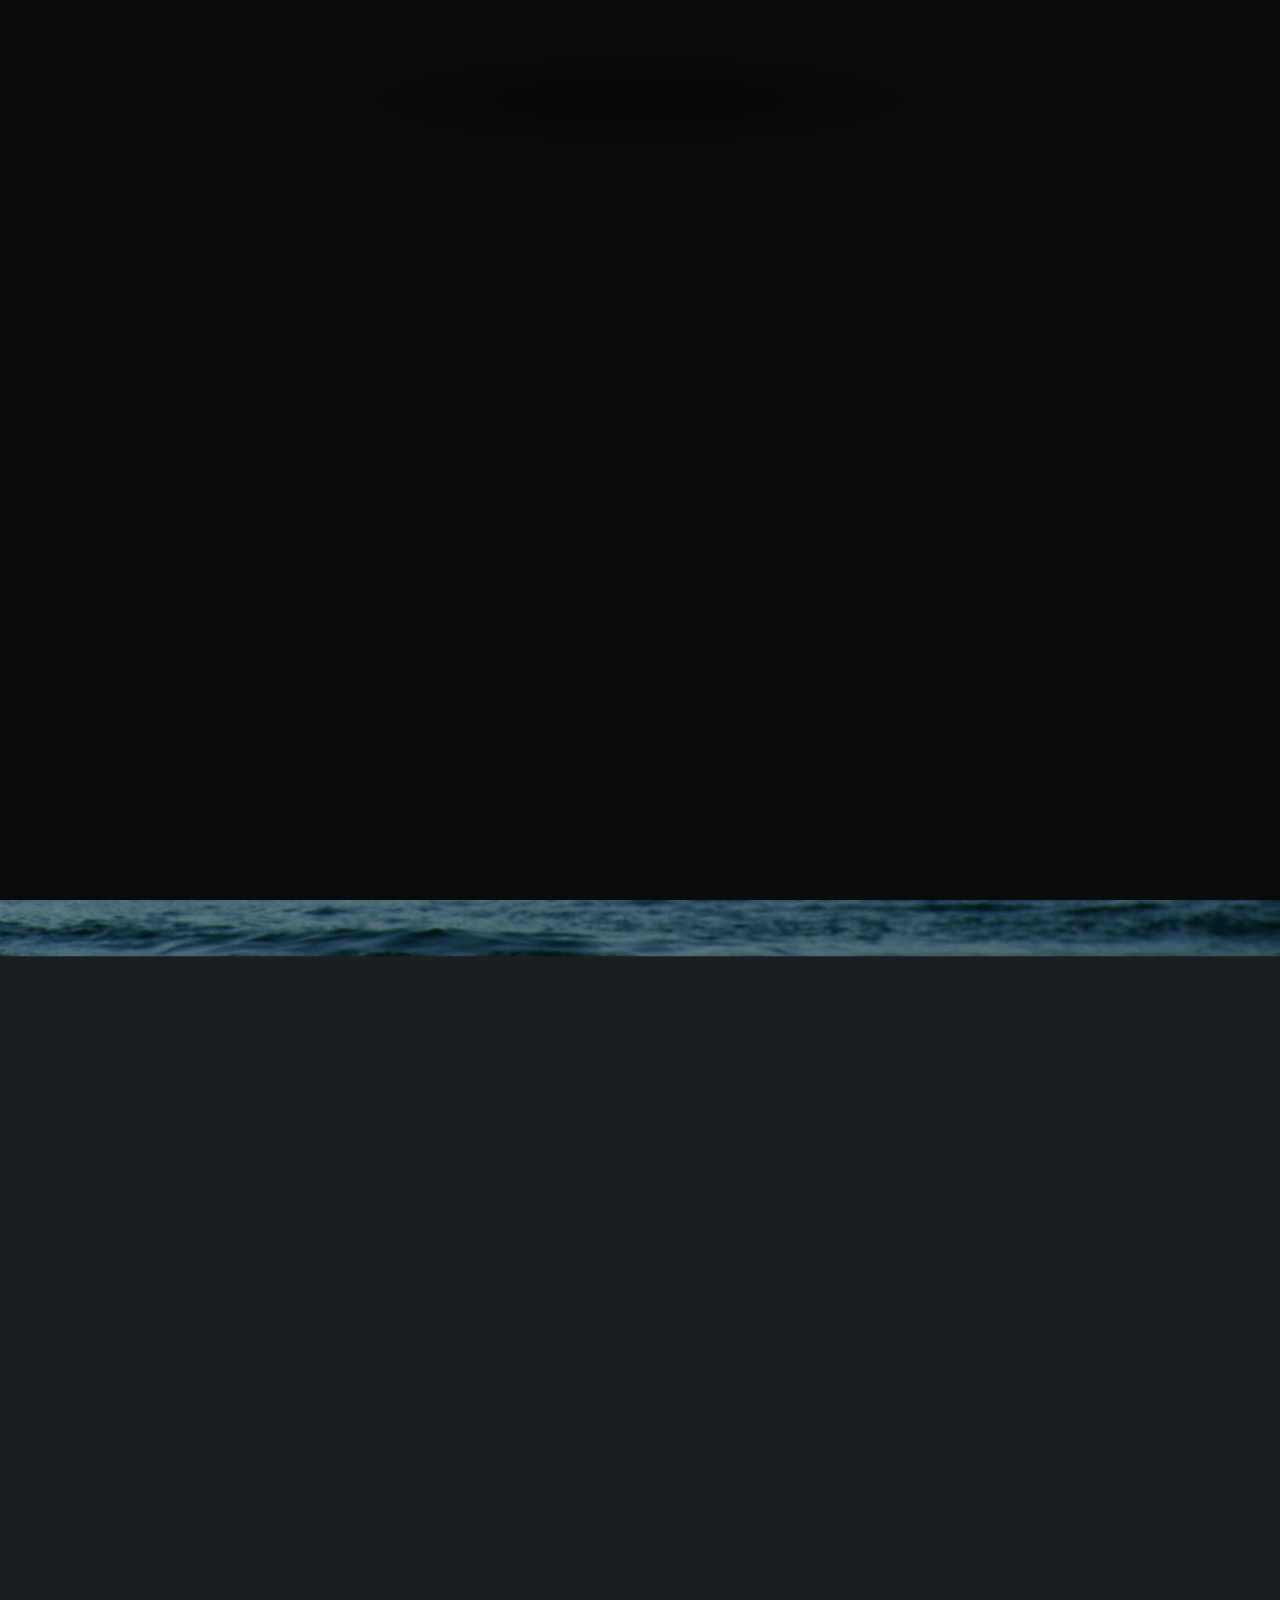
==== commit 8b1aa4ac: "Update index.html" ====
--- a/index.html
+++ b/index.html
@@ -128,7 +128,7 @@
     <ul>
         <li>
             <strong>Rochester Institute of Technology</strong><br>
-            PhD in Astrophysical Sciences and Technology
+            PhD in Astrophysics
             <span class="education-date">(Aug 2026 – Present)</span>
         </li>
         <li>
@@ -170,6 +170,10 @@
  						      <img src="images/Banff.JPG" alt="Banff with my family :)">
  						     <img src="images/IMG_3392.JPG" alt="Hiking the Adirondack High Peaks">
   						     <img src="images/IMG_1262.JPG" alt="Bayview and Eagle Lake Trail Loop with my token theorist, Cecilia Steel :)">
+							 <img src="images/IMG_5328.HEIC" alt="Llamas in Salt Lake City">
+							 <img src="images/IMG_5750.JPG" alt="Apple Picking">
+							<img src="images/IMG_8975.JPG" alt="Philz!! and Caltech with my friend, Eli">
+							<img src="images/IMG_5677.JPG" alt="Bryce Canyon National Park!!">
 							</div>
 						</article>
 
--- a/assets/css/main.css
+++ b/assets/css/main.css
@@ -1742,13 +1742,7 @@
     opacity: 0.7;
 }
 
-/* Homepage profile photo positioning */
-.homepage-profile {
-    width: 280px !important;
-    height: 280px !important;
-    object-fit: cover;
-    object-position: 75% center;
-}
+
 
 /* Reposition About Me profile photo */
 #about > .image.main img {
@@ -1757,3 +1751,13 @@
     object-fit: cover;
     object-position: 25% center;
 }
+
+.homepage-profile {
+    display: block;
+    width: 280px !important;
+    height: 280px !important;
+    object-fit: cover !important;
+    object-position: 0% center !important;
+    margin-left: auto !important;
+    margin-right: auto !important;
+}
